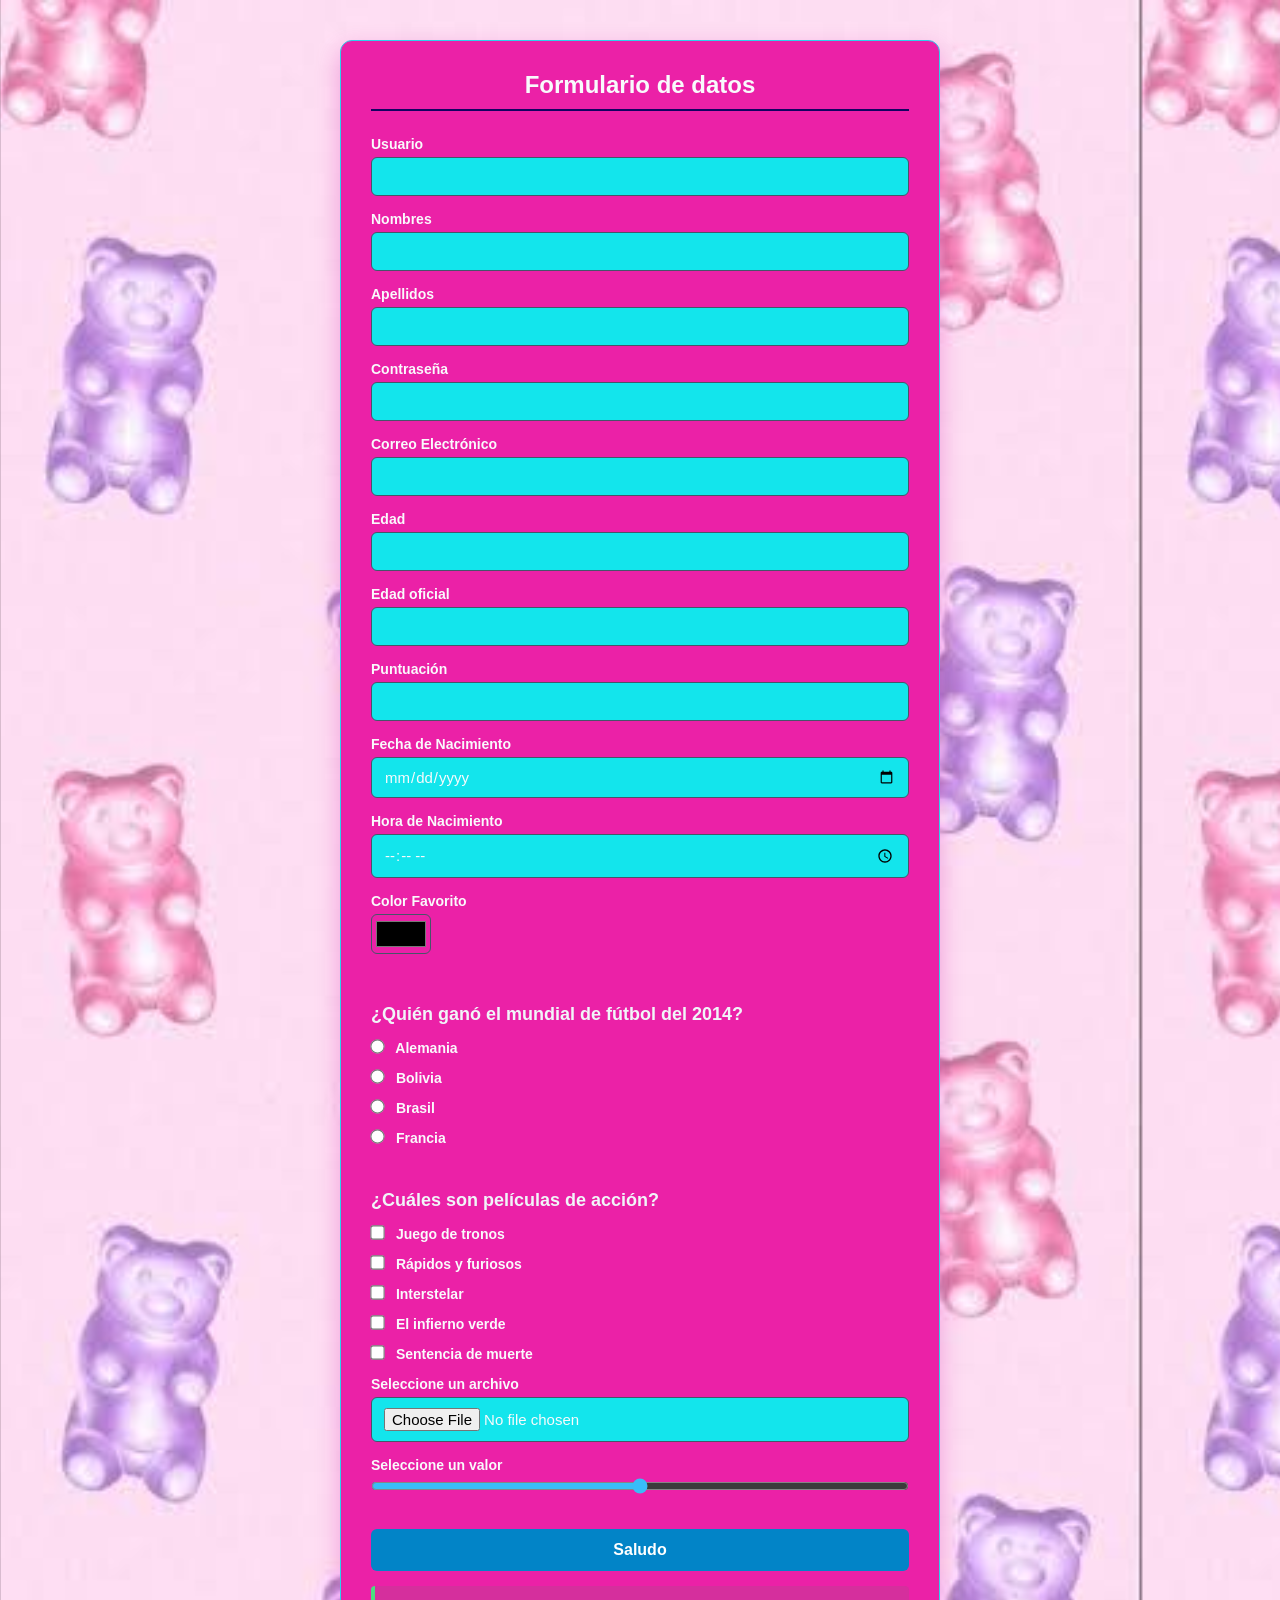
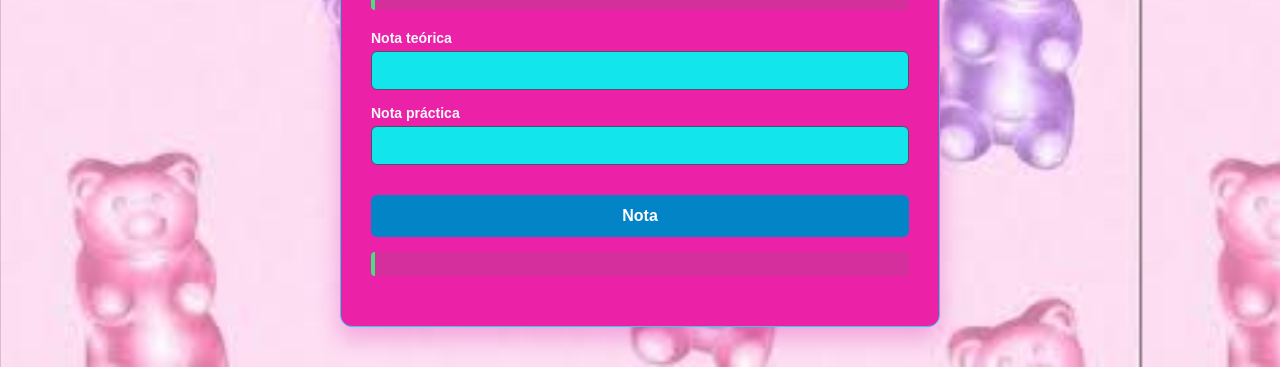
==== index.html @ 0e1d5b3f "Add files via upload" ====
<!DOCTYPE html>
<html lang="en">
<head>
    <meta charset="UTF-8">
    <meta name="viewport" content="width=device-width, initial-scale=1.0">
    <title>Formulario de Datos</title>
    <link rel="stylesheet" href="styles.css">
</head>
<body>


    <div class="form-container">
        <h1>Formulario de datos</h1>


        <label>Usuario</label>
        <input type="text" name="usuario">


        <label>Nombres</label>
        <input type="text" name="nombres" id="nombres">


        <label>Apellidos</label>
        <input type="text" name="apellidos" id="apellidos">


        <label>Contraseña</label>
        <input type="password" name="contra">


        <label>Correo Electrónico</label>
        <input type="email" name="correo">


        <label>Edad</label>
        <input type="number" name="edad">


        <label>Edad oficial</label>
        <input type="number" name="edadoficial" min="18" max="65">


        <label>Puntuación</label>
        <input type="number" name="puntuacion" min="5" max="50" step="5">


        <label>Fecha de Nacimiento</label>
        <input type="date" name="nacimiento">


        <label>Hora de Nacimiento</label>
        <input type="time" name="nacimiento">


        <label>Color Favorito</label>
        <input type="color" name="nacimiento">


        <h2>¿Quién ganó el mundial de fútbol del 2014?</h2>
        <div class="options-group">
            <label><input type="radio" name="pais" value="Alemania"> Alemania</label>
            <label><input type="radio" name="pais" value="Bolivia"> Bolivia</label>
            <label><input type="radio" name="pais" value="Brasil"> Brasil</label>
            <label><input type="radio" name="pais" value="Francia"> Francia</label>
        </div>


        <h2>¿Cuáles son películas de acción?</h2>
        <div class="options-group">
            <label><input type="checkbox" name="películas" value="juego de tronos"> Juego de tronos</label>
            <label><input type="checkbox" name="películas" value="Rápidos y furiosos"> Rápidos y furiosos</label>
            <label><input type="checkbox" name="películas" value="Interstelar"> Interstelar</label>
            <label><input type="checkbox" name="películas" value="El infierno verde"> El infierno verde</label>
            <label><input type="checkbox" name="películas" value="Sentencia de muerte"> Sentencia de muerte</label>
        </div>


        <label>Seleccione un archivo</label>
        <input type="file" name="archivo" accept=".xlsx">


        <label>Seleccione un valor</label>
        <input type="range" name="archivo" min="0" max="100" value="50">


        <button onclick="saludo()">Saludo</button>
        <p id="mensaje"></p>


        <label>Nota teórica</label>
        <input type="number" id="nota_teorica" min="0" max="30">


        <label>Nota práctica</label>
        <input type="number" id="nota_practica" min="0" max="70">


        <button onclick="calculo_nota()">Nota</button>
        <p id="nota_sumada"></p>
    </div>
    <script src="scripformulario.js"></script>
</body>
</html>
---- styles.css ----
* {
    box-sizing: border-box;
    margin: 0;
    padding: 0;
    font-family: 'Segoe UI', Tahoma, Geneva, Verdana, sans-serif;
}

body {
    background-image: url('gomita.jpg');
    background-size:contain; 
    display: flex;
    justify-content: center;
    align-items: center;
    padding: 40px 20px;
}

body > div, form {
    background: #eb21a7; 
    max-width: 600px;
    width: 100%;
    padding: 30px;
    border-radius: 12px;
    box-shadow: 0 10px 25px rgba(214, 10, 163, 0.3);
    border: 1px solid #2dd0ec; 
}

h1 {
    text-align: center;
    font-size: 24px;
    color: #f8fafc;
    margin-bottom: 25px;
    border-bottom: 2px solid #130261; 
    padding-bottom: 10px;
}

h2 {
    font-size: 18px;
    color: #f1f5f9;
    margin-top: 35px;
    margin-bottom: 15px;
}

label {
    display: block;
    font-weight: 600;
    margin-bottom: 5px;
    color: #f9fafc; 
    font-size: 14px;
}

input[type="text"],
input[type="password"],
input[type="email"],
input[type="number"],
input[type="date"],
input[type="time"],
input[type="file"] {
    width: 100%;
    padding: 10px 12px;
    margin-bottom: 15px;
    background-color: #13e5ec; 
    border: 1px solid #475569;
    border-radius: 6px;
    color: #f8fafc;
    font-size: 15px;
    transition: border-color 0.2s, box-shadow 0.2s;
}

input:focus {
    outline: none;
    border-color: #38bdf8;
    box-shadow: 0 0 0 3px rgba(56, 189, 248, 0.15);
}

input[type="color"] {
    width: 60px;
    height: 40px;
    background: transparent;
    border: 1px solid #475569;
    border-radius: 6px;
    padding: 2px;
    cursor: pointer;
    margin-bottom: 15px;
}

input[type="range"] {
    width: 100%;
    margin-bottom: 20px;
    cursor: pointer;
    accent-color: #38bdf8;
}

input[type="radio"],
input[type="checkbox"] {
    margin-right: 8px;
    margin-bottom: 12px;
    cursor: pointer;
    transform: scale(1.1);
    accent-color: #38bdf8;
}

h2 + br + label, 
label + input[type="radio"], 
label + input[type="checkbox"] {
    display: inline-block;
    font-weight: normal;
    margin-bottom: 10px;
    color: #cbd5e1;
    cursor: pointer;
}

button {
    background-color: #0284c7;
    color: #ffffff;
    border: none;
    padding: 12px 20px;
    font-size: 16px;
    font-weight: bold;
    border-radius: 6px;
    cursor: pointer;
    width: 100%;
    margin-top: 15px;
    margin-bottom: 10px;
    transition: background-color 0.2s, transform 0.1s;
}

button:hover {
    background-color: #0369a1;
}

button:active {
    transform: scale(0.98);
}

p {
    display: block;
    font-weight: 500;
    color: #4ade80;
    background-color: rgba(22, 163, 74, 0.1);
    padding: 12px;
    border-left: 4px solid #4ade80;
    border-radius: 4px;
    margin-top: 5px;
    margin-bottom: 20px;
    font-size: 15px;
}
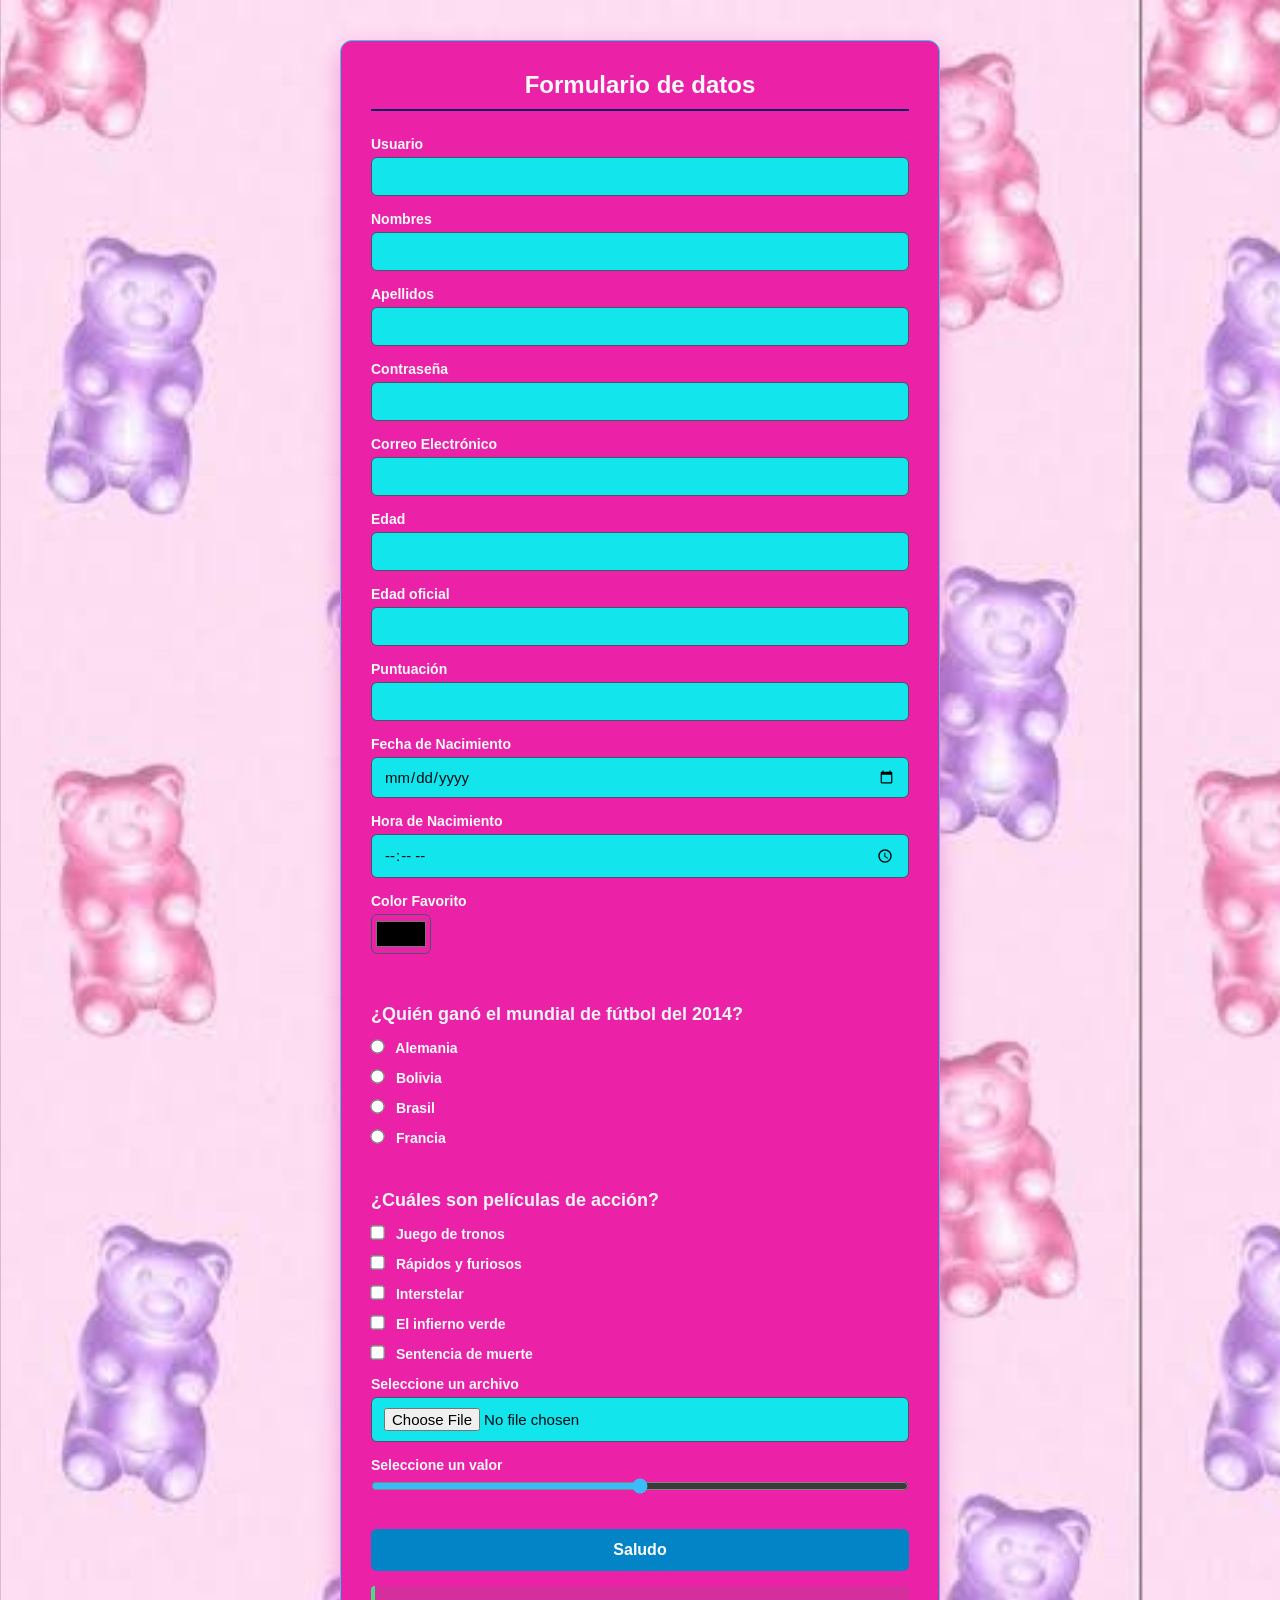
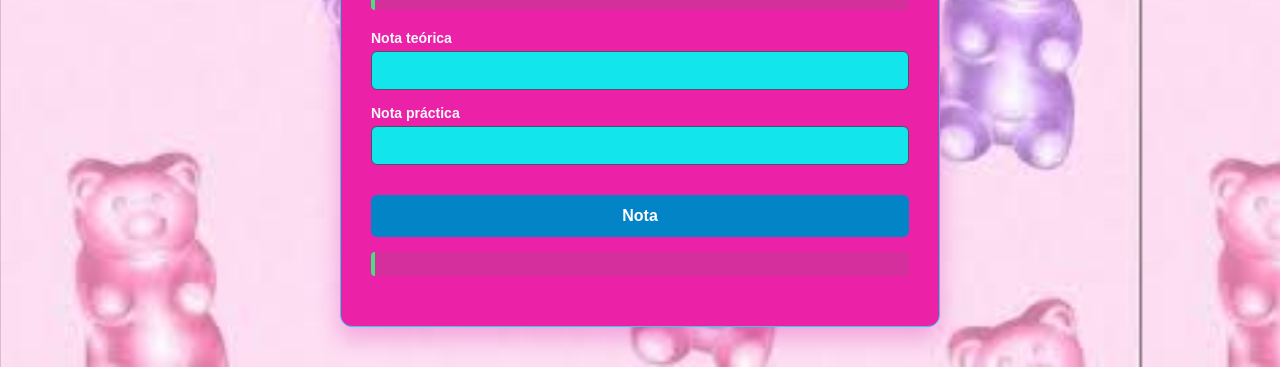
==== commit 62a07ba4: "Update index.html" ====
--- a/index.html
+++ b/index.html
@@ -99,6 +99,6 @@
         <button onclick="calculo_nota()">Nota</button>
         <p id="nota_sumada"></p>
     </div>
-    <script src="scripformulario.js"></script>
+    <script src="java.js"></script>
 </body>
-</html>+</html>
--- a/styles.css
+++ b/styles.css
@@ -61,7 +61,7 @@
     background-color: #13e5ec; 
     border: 1px solid #475569;
     border-radius: 6px;
-    color: #f8fafc;
+    color: #010b14;
     font-size: 15px;
     transition: border-color 0.2s, box-shadow 0.2s;
 }
@@ -143,4 +143,4 @@
     margin-top: 5px;
     margin-bottom: 20px;
     font-size: 15px;
-}+}
